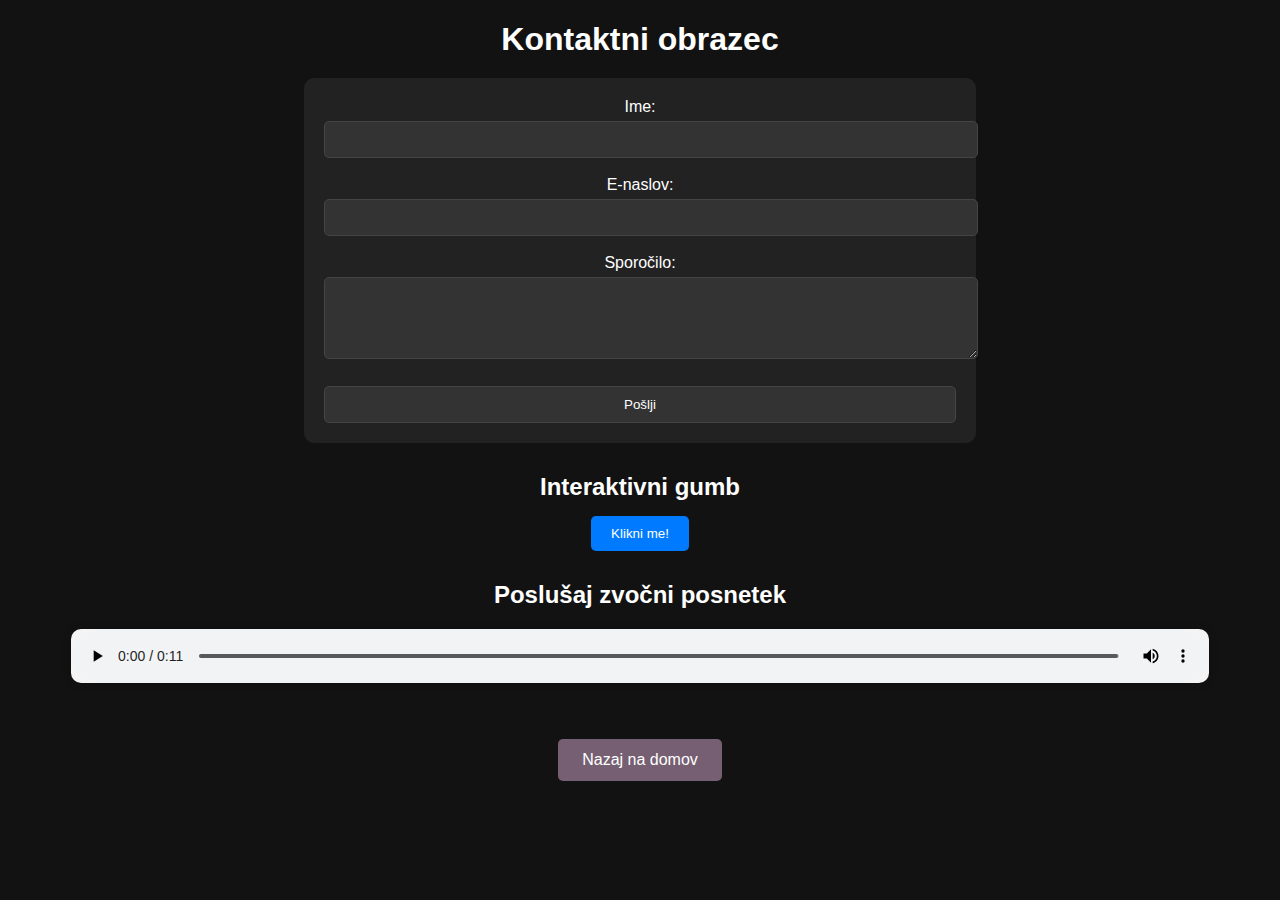
==== about.html @ b48e201d "Add files via upload" ====
<!DOCTYPE html>
<html lang="sl">
<head>
    <meta charset="UTF-8">
    <meta name="viewport" content="width=device-width, initial-scale=1.0">
    <title>Kontakt</title>
    <link rel="stylesheet" href="mystyle.css">
	<script src="script.js" defer></script>
</head>
<body>

    <h1>Kontaktni obrazec</h1>

    <form action="mailto:example@example.com" method="post" enctype="text/plain">
        <label for="ime">Ime:</label>
        <input type="text" id="ime" name="ime" required>
        <br><br>

        <label for="email">E-naslov:</label>
        <input type="email" id="email" name="email" required>
        <br><br>

        <label for="sporocilo">Sporočilo:</label>
        <textarea id="sporocilo" name="sporocilo" rows="4" required></textarea>
        <br><br>

        <input type="submit" value="Pošlji">
    </form>

    <h2>Interaktivni gumb</h2>
    <button id="klikniGumb">Klikni me!</button>

    <h2>Poslušaj zvočni posnetek</h2>
    <audio controls>
        <source src="gpt-4.mp3" type="audio/mpeg">
        Vaš brskalnik ne podpira zvoka.
    </audio>

    <br><br>
    <a class="gumb" href="index.html">Nazaj na domov</a>

</body>
</html>
---- mystyle.css ----
body {
    background-color: #121212;
    color: white;
    text-align: center;
    font-family: Inter, sans-serif, Impact;
	font-size: 100%;
}


h1, h2, p, ul, li {
    text-align: center;
}
.gumb {
    display: inline-block;
    background-color: #765F72;
    color: white;
    padding: 12px 24px;
    font-size: 16px;
    text-decoration: none;
    border-radius: 5px;
    transition: 0.3s;
}

.gumb:hover {
    background-color: #006dcc;
}
h1 {
    margin-bottom: 20px;
}

h2 {
    margin-top: 30px;
    margin-bottom: 15px;
}

p {
    line-height: 1.6;
    margin-bottom: 15px;
}
nav {
    background-color: #222;
    padding: 15px;
    text-align: center;
    position: sticky;
    top: 0;
    z-index: 100;
}

nav ul {
    list-style: none;
    text-align: center;
    padding: 0;
    background-color: #222;
}

nav ul li {
    display: inline;
    margin: 10px;
}

nav ul li a {
    color: white;
    text-decoration: none;
    font-size: 18px;
}

nav ul li a:hover {
    color: #00aaff;
}
html {
    scroll-behavior: smooth;
}


#backToTop {
    position: fixed;
    bottom: 20px;
    right: 20px;
    background-color: #ffcc00;
    color: black;
    padding: 10px 15px;
    border: none;
    border-radius: 50%;
    font-size: 20px;
    cursor: pointer;
    display: none;
}

#backToTop:hover {
    background-color: #e6b800;
}
section {
    padding-top: 80px; 
    margin-top: -50px;
}
img {
    width: 100%;
    max-width: 600px;
    height: auto;
    border-radius: 8px;
    margin: 20px 0;
}
video {
	width: 400px;
	height: 300px;
	 border-radius: 2px;
    margin: 2px 0;
}
.table-container {
    display: flex;
    justify-content: center; 
    align-items: center; 
    width: 100%;
    margin: 20px 0;
}
form {
    width: 50%;
    margin: auto;
    background: #222;
    padding: 20px;
    border-radius: 10px;
    color: white;
}

input, textarea {
    width: 100%;
    padding: 10px;
    margin-top: 5px;
    border-radius: 5px;
    border: 1px solid #444;
    background: #333;
    color: white;
}

button {
    padding: 10px 20px;
    background-color: #007BFF;
    color: white;
    border: none;
    border-radius: 5px;
    cursor: pointer;
}

button:hover {
    background-color: #0056b3;
}

audio {
    display: block;
    margin: 20px auto;
}
audio {
  width: 90%; 
  border-radius: 10px; 
  box-shadow: 0px 0px 10px rgba(0, 0, 0, 0.2); 
  background-color: #f4f4f4;
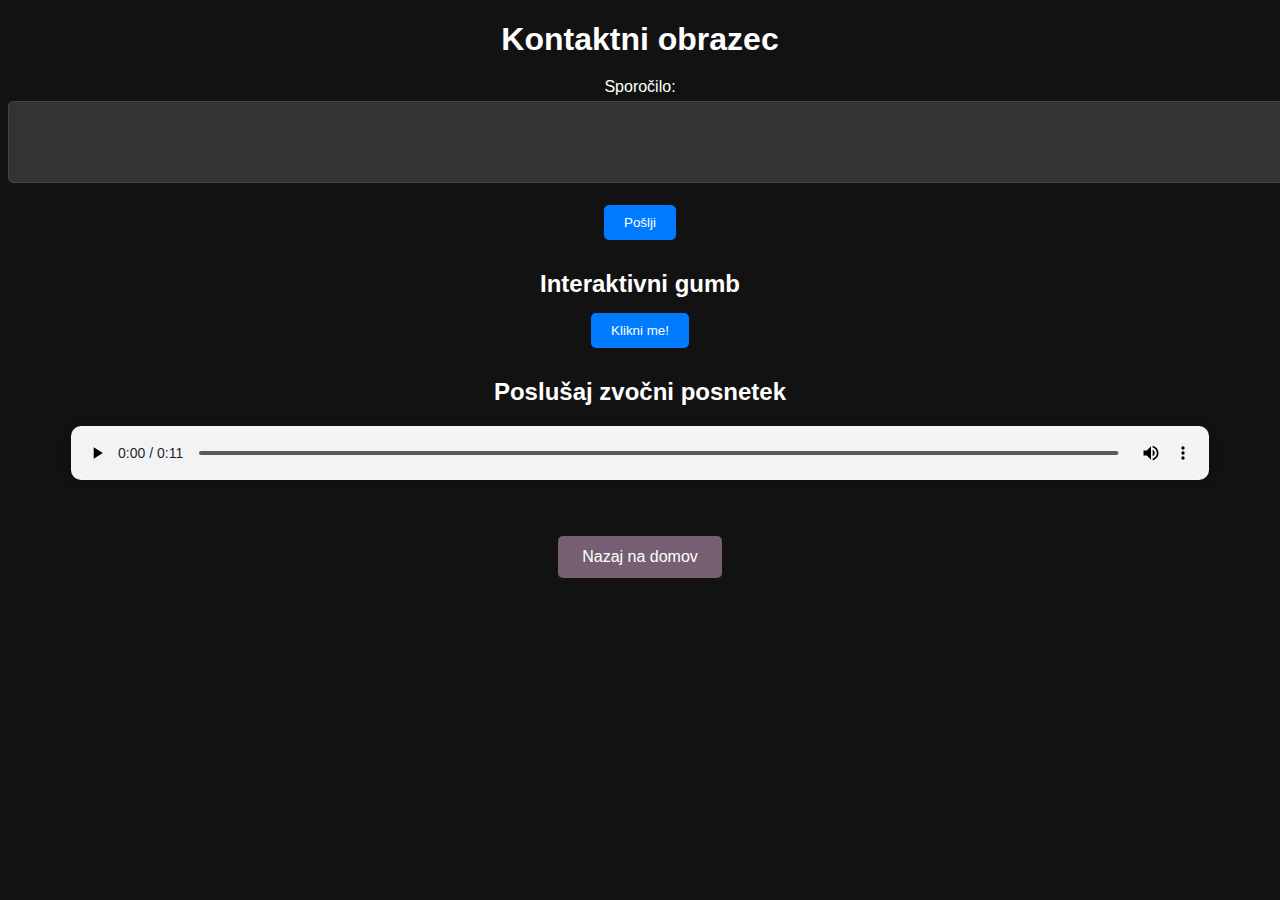
==== commit 9df345dd: "Update about.html" ====
--- a/about.html
+++ b/about.html
@@ -6,27 +6,22 @@
     <title>Kontakt</title>
     <link rel="stylesheet" href="mystyle.css">
 	<script src="script.js" defer></script>
+	<script>
+        function sendEmail() {
+            var message = document.getElementById("message").value;
+            var mailtoLink = "mailto:nekdo@domena.com?subject=Sporočilo&body=" + encodeURIComponent(message);
+            window.location.href = mailtoLink;
+        }
+    </script>
 </head>
 <body>
 
     <h1>Kontaktni obrazec</h1>
 
-    <form action="mailto:example@example.com" method="post" enctype="text/plain">
-        <label for="ime">Ime:</label>
-        <input type="text" id="ime" name="ime" required>
-        <br><br>
+  <label for="message">Sporočilo:</label><br>
+    <textarea id="message" name="message" rows="4" required></textarea><br><br>
 
-        <label for="email">E-naslov:</label>
-        <input type="email" id="email" name="email" required>
-        <br><br>
-
-        <label for="sporocilo">Sporočilo:</label>
-        <textarea id="sporocilo" name="sporocilo" rows="4" required></textarea>
-        <br><br>
-
-        <input type="submit" value="Pošlji">
-    </form>
-
+    <button type="button" onclick="sendEmail()">Pošlji</button>
     <h2>Interaktivni gumb</h2>
     <button id="klikniGumb">Klikni me!</button>
 
@@ -40,4 +35,5 @@
     <a class="gumb" href="index.html">Nazaj na domov</a>
 
 </body>
-</html>+</html>
+
--- a/mystyle.css
+++ b/mystyle.css
@@ -1,15 +1,45 @@
 body {
     background-color: #121212;
     color: white;
-    text-align: center;
+	text-align: center;
     font-family: Inter, sans-serif, Impact;
 	font-size: 100%;
+	
 }
 
+ul {
+            padding: 0;
+            margin: 0;
+            list-style: disc; /* Nastavi pikice */
+        }
 
-h1, h2, p, ul, li {
+        /* Za računalnike */
+        @media (min-width: 601px) {
+            ul {
+                margin: 0 auto; /* Poravnaj seznam na sredino */
+                width: 50%; /* Nastavi širino seznama */
+                text-align: center; /* Poravnaj besedilo na sredino */
+            }
+        }
+
+        /* Za telefone */
+        @media (max-width: 600px) {
+            ul {
+                text-align: left; /* Poravnaj besedilo na levo */
+                margin-left: 10px; /* Povečaj prostor za pikice */
+            }
+        }
+
+        li {
+            font-size: 18px; /* Velikost besedila */
+            margin-bottom: 10px; /* Razmik med alinejami */
+        }
+h1, h2, p,  {
     text-align: center;
 }
+
+			
+
 .gumb {
     display: inline-block;
     background-color: #765F72;
@@ -153,4 +183,5 @@
   width: 90%; 
   border-radius: 10px; 
   box-shadow: 0px 0px 10px rgba(0, 0, 0, 0.2); 
-  background-color: #f4f4f4; +  background-color: #f4f4f4; 
+ 
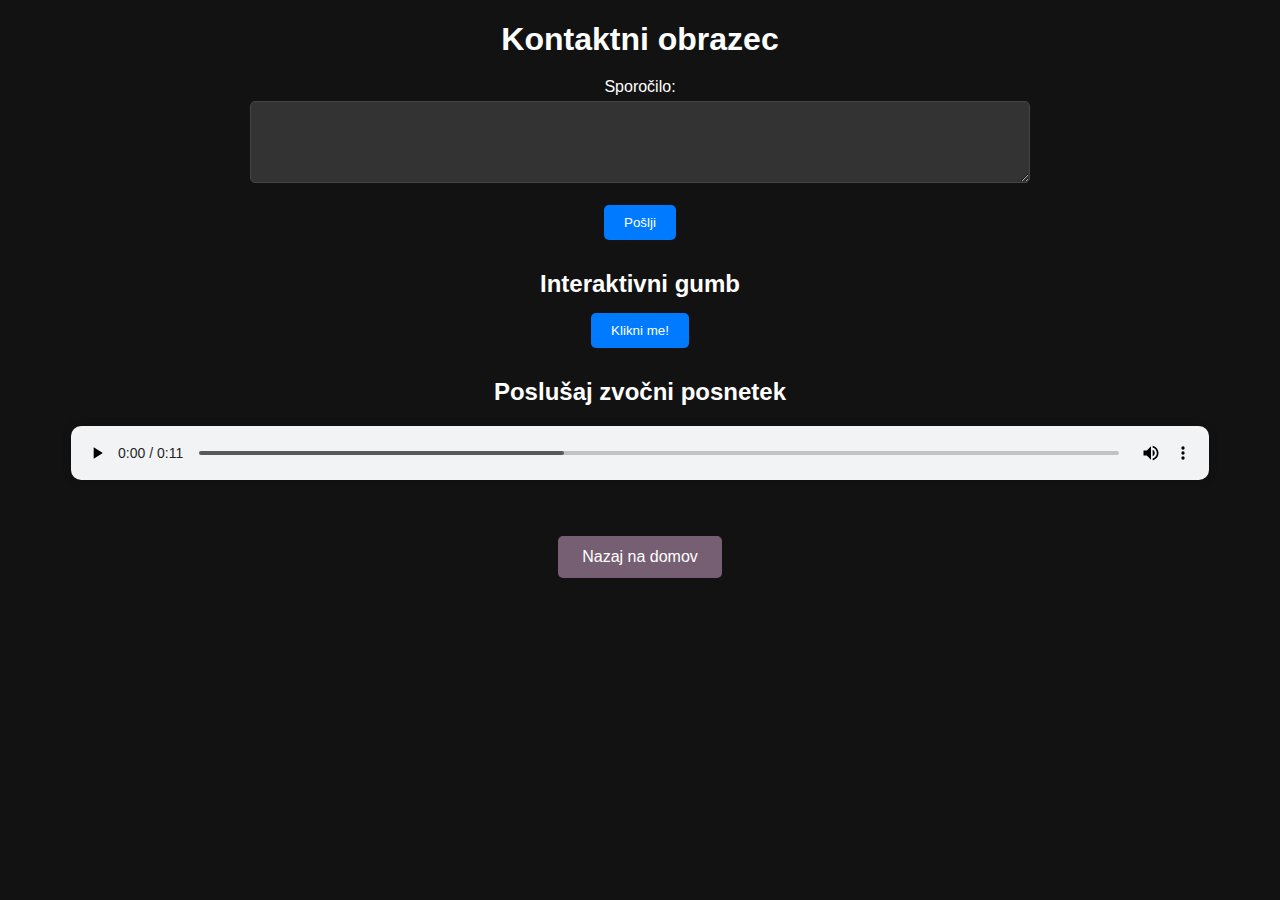
==== commit 82b56f30: "Update about.html" ====
--- a/about.html
+++ b/about.html
@@ -9,7 +9,7 @@
 	<script>
         function sendEmail() {
             var message = document.getElementById("message").value;
-            var mailtoLink = "mailto:nekdo@domena.com?subject=Sporočilo&body=" + encodeURIComponent(message);
+            var mailtoLink = "mailto:modic.val@gmail.com?subject=Sporočilo&body=" + encodeURIComponent(message);
             window.location.href = mailtoLink;
         }
     </script>
--- a/mystyle.css
+++ b/mystyle.css
@@ -14,7 +14,7 @@
         }
 
         /* Za računalnike */
-        @media (min-width: 601px) {
+        @media (min-width: 768px) {
             ul {
                 margin: 0 auto; /* Poravnaj seznam na sredino */
                 width: 50%; /* Nastavi širino seznama */
@@ -23,7 +23,7 @@
         }
 
         /* Za telefone */
-        @media (max-width: 600px) {
+        @media (max-width: 767px) {
             ul {
                 text-align: left; /* Poravnaj besedilo na levo */
                 margin-left: 10px; /* Povečaj prostor za pikice */
@@ -34,7 +34,7 @@
             font-size: 18px; /* Velikost besedila */
             margin-bottom: 10px; /* Razmik med alinejami */
         }
-h1, h2, p,  {
+h1, h2, p, ul, li {
     text-align: center;
 }
 
@@ -143,7 +143,7 @@
     width: 100%;
     margin: 20px 0;
 }
-form {
+textarea {
     width: 50%;
     margin: auto;
     background: #222;
@@ -153,7 +153,7 @@
 }
 
 input, textarea {
-    width: 100%;
+    width: 60%;
     padding: 10px;
     margin-top: 5px;
     border-radius: 5px;
@@ -184,4 +184,3 @@
   border-radius: 10px; 
   box-shadow: 0px 0px 10px rgba(0, 0, 0, 0.2); 
   background-color: #f4f4f4; 
- 
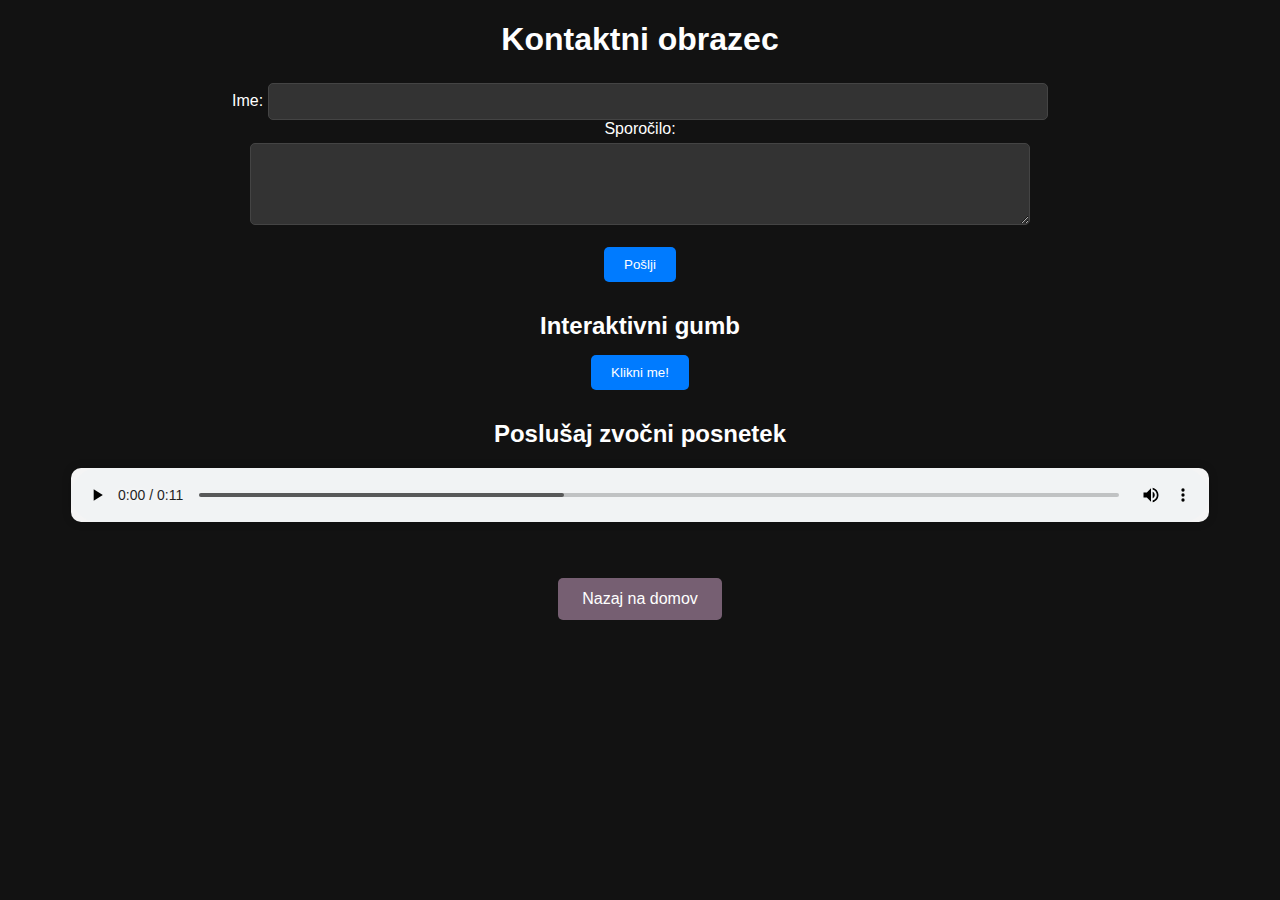
==== commit 4edff5af: "Update about.html" ====
--- a/about.html
+++ b/about.html
@@ -18,6 +18,10 @@
 
     <h1>Kontaktni obrazec</h1>
 
+	 <label for="ime">Ime:</label>
+        <input type="text" id="ime" name="ime" required>
+        <br>
+
   <label for="message">Sporočilo:</label><br>
     <textarea id="message" name="message" rows="4" required></textarea><br><br>
 
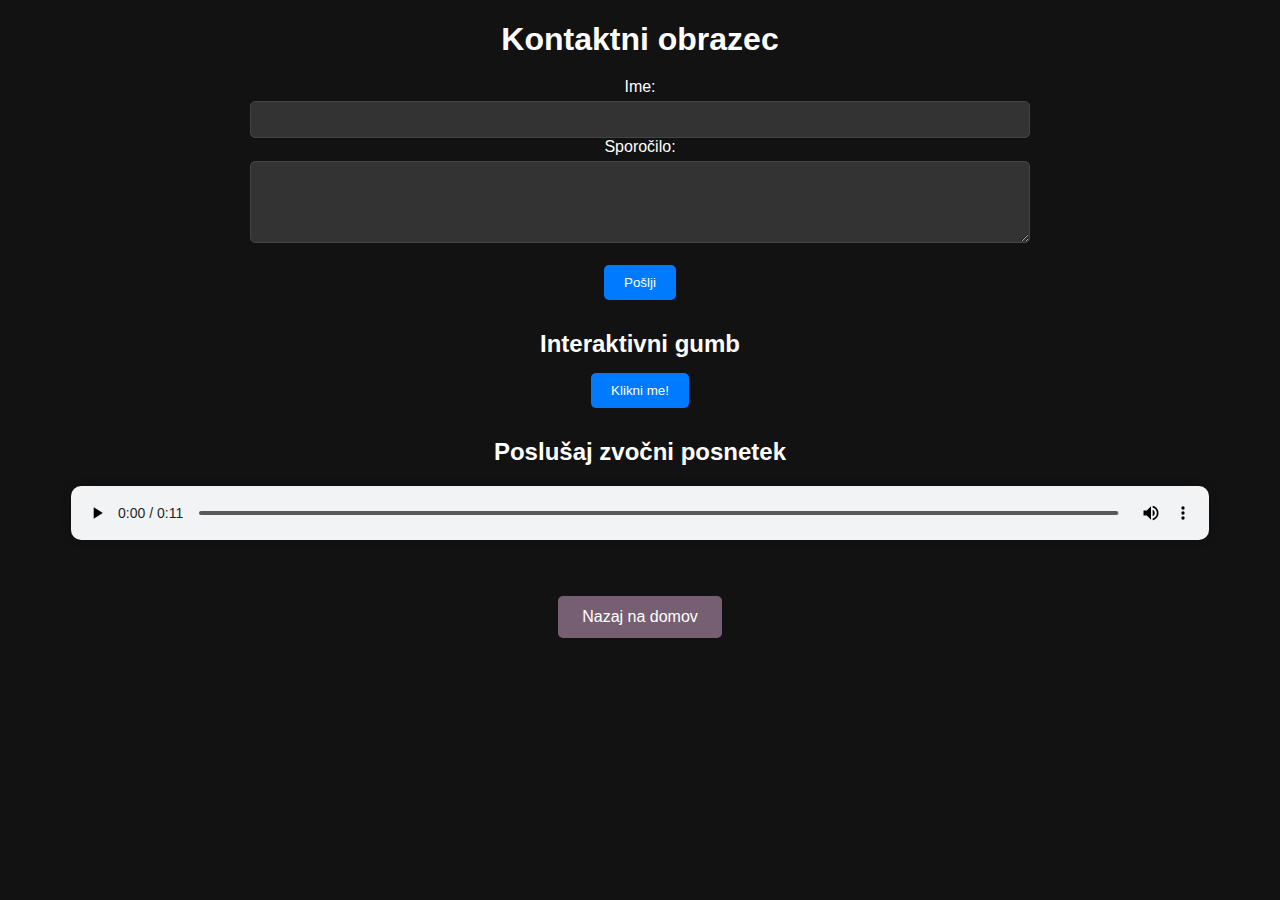
==== commit 8532f1dc: "Update about.html" ====
--- a/about.html
+++ b/about.html
@@ -18,7 +18,7 @@
 
     <h1>Kontaktni obrazec</h1>
 
-	 <label for="ime">Ime:</label>
+	 <label for="ime">Ime:</label><br>
         <input type="text" id="ime" name="ime" required>
         <br>
 
